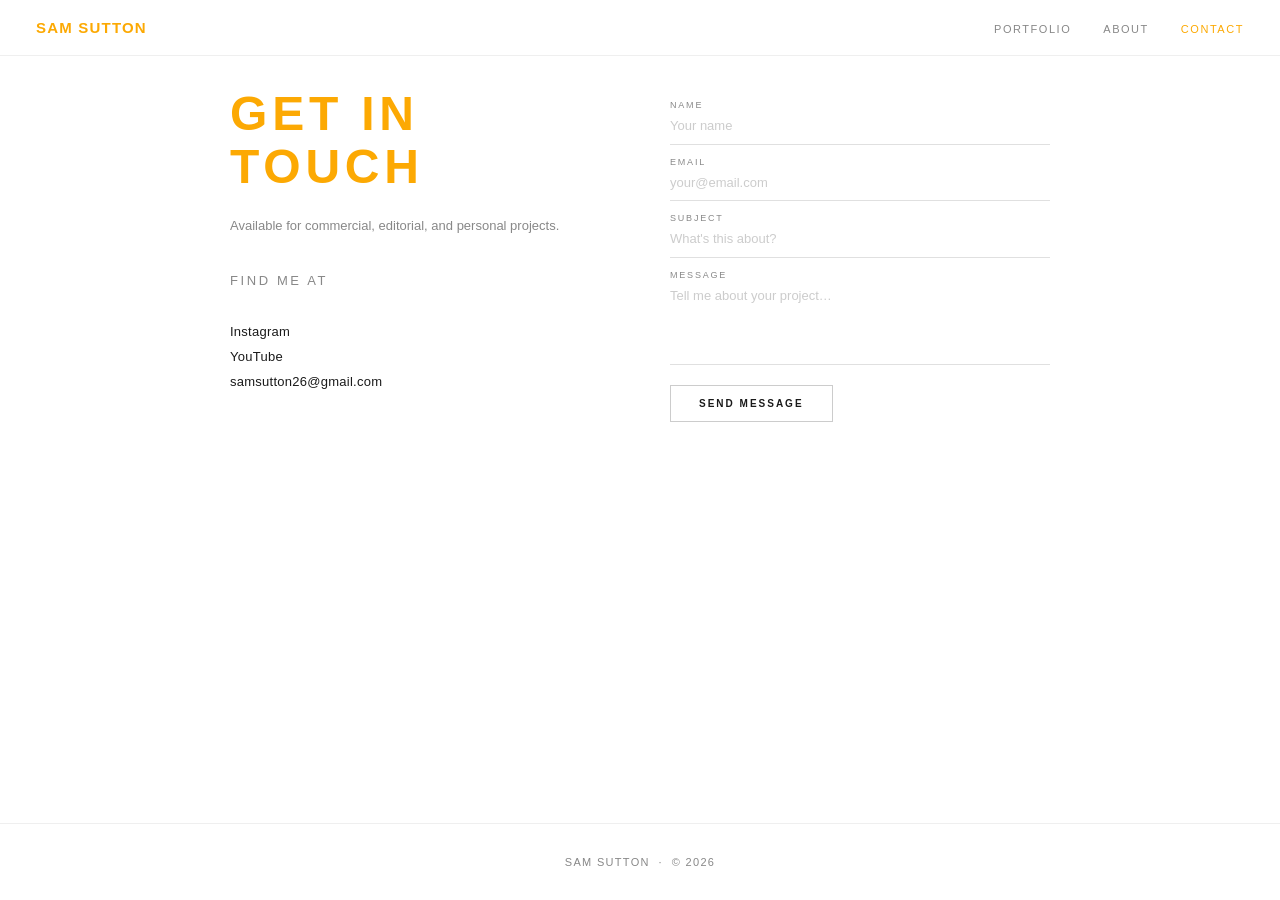
==== contact.html @ 03d70eee "Add files via upload" ====
<!DOCTYPE html>
<html lang="en">
<head>
  <meta charset="UTF-8">
  <meta name="viewport" content="width=device-width, initial-scale=1.0">
  <title>Contact — Sam Sutton</title>
  <link rel="stylesheet" href="shared.css">
  <style>
    /* Full viewport layout — everything fits without scrolling */
    .contact-page {
      min-height: 100vh;
      display: flex;
      flex-direction: column;
    }

    .contact-wrap {
      flex: 1;
      display: grid;
      grid-template-columns: 1fr 1fr;
      max-width: 900px;
      width: 100%;
      margin: 0 auto;
      padding: calc(var(--nav-h) + 32px) 40px 32px;
      gap: 60px;
      align-items: start;
    }

    /* Left column — heading + social */
    .contact-left h1 {
      font-size: clamp(28px, 4vw, 48px);
      letter-spacing: 0.1em;
      text-transform: uppercase;
      line-height: 1.1;
      margin-bottom: 20px;
    }

    .contact-left p {
      font-size: 13px;
      line-height: 1.8;
      color: var(--text-dim);
      margin-bottom: 32px;
    }

    .contact-links { display: flex; flex-direction: column; gap: 10px; }
    .contact-links a {
      font-size: 13px;
      color: var(--text);
      text-decoration: none;
      transition: color 0.2s;
      letter-spacing: 0.02em;
    }
    .contact-links a:hover { color: var(--gold); }

    .contact-links-label {
      font-size: 9px;
      letter-spacing: 0.2em;
      text-transform: uppercase;
      color: var(--text-dim);
      margin-bottom: 12px;
    }

    /* Right column — form */
    .contact-right {}

    .field {
      display: flex;
      flex-direction: column;
      border-bottom: 1px solid #e0e0e0;
      padding: 12px 0 8px;
    }

    .field label {
      font-size: 9px;
      letter-spacing: 0.2em;
      text-transform: uppercase;
      color: var(--text-dim);
      margin-bottom: 6px;
    }

    .field input,
    .field textarea {
      background: transparent;
      border: none;
      outline: none;
      color: var(--text);
      font-family: Arial, sans-serif;
      font-size: 13px;
      line-height: 1.5;
      resize: none;
      width: 100%;
    }

    .field input::placeholder,
    .field textarea::placeholder { color: #ccc; }

    .field textarea { min-height: 70px; }

    .submit-btn {
      margin-top: 20px;
      background: none;
      border: 1px solid #ccc;
      color: var(--text);
      font-family: Arial, sans-serif;
      font-size: 10px;
      font-weight: 700;
      letter-spacing: 0.2em;
      text-transform: uppercase;
      padding: 12px 28px;
      cursor: pointer;
      transition: all 0.2s;
    }
    .submit-btn:hover {
      background: var(--gold);
      border-color: var(--gold);
      color: #fff;
    }

    @media (max-width: 680px) {
      .contact-wrap {
        grid-template-columns: 1fr;
        gap: 32px;
        padding: calc(var(--nav-h) + 24px) 24px 32px;
      }
    }
  </style>
</head>
<body>

  <nav>
    <a href="index.html" class="nav-logo">Sam Sutton</a>
    <ul class="nav-links">
      <li><a href="portfolio.html">Portfolio</a></li>
      <li><a href="about.html">About</a></li>
      <li><a href="contact.html" class="active">Contact</a></li>
    </ul>
    <button class="hamburger" aria-label="Menu" onclick="toggleMenu()">
      <span></span><span></span><span></span>
    </button>
  </nav>

  <div class="mobile-menu" id="mobileMenu">
    <a href="portfolio.html" onclick="toggleMenu()">Portfolio</a>
    <a href="about.html" onclick="toggleMenu()">About</a>
    <a href="contact.html" onclick="toggleMenu()">Contact</a>
  </div>

  <div class="contact-page">
    <div class="contact-wrap">

      <!-- Left: heading + links -->
      <div class="contact-left">
        <h1>Get in<br>touch</h1>
        <p>Available for commercial, editorial, and personal projects.</p>

        <p class="contact-links-label">Find me at</p>
        <div class="contact-links">
          <a href="https://instagram.com/YOUR_HANDLE" target="_blank" rel="noopener">Instagram</a>
          <a href="https://youtube.com/YOUR_CHANNEL" target="_blank" rel="noopener">YouTube</a>
          <a href="mailto:samsutton26@gmail.com">samsutton26@gmail.com</a>
        </div>
      </div>

      <!-- Right: form -->
      <div class="contact-right">
        <!--
          CONTACT FORM SETUP (free):
          1. Go to https://formspree.io and sign up
          2. Create a new form — you get an ID like "xabc1234"
          3. Replace YOUR_FORMSPREE_ID below with that ID
        -->
        <form action="https://formspree.io/f/YOUR_FORMSPREE_ID" method="POST" onsubmit="handleSubmit(event)">

          <div class="field">
            <label for="name">Name</label>
            <input type="text" id="name" name="name" placeholder="Your name" required>
          </div>

          <div class="field">
            <label for="email">Email</label>
            <input type="email" id="email" name="email" placeholder="your@email.com" required>
          </div>

          <div class="field">
            <label for="subject">Subject</label>
            <input type="text" id="subject" name="subject" placeholder="What's this about?">
          </div>

          <div class="field">
            <label for="message">Message</label>
            <textarea id="message" name="message" placeholder="Tell me about your project…" required></textarea>
          </div>

          <button type="submit" class="submit-btn" id="submitBtn">Send message</button>
        </form>
      </div>

    </div>

    <footer>
      <p>Sam Sutton &nbsp;·&nbsp; &copy; 2026</p>
    </footer>
  </div>

  <script>
    function toggleMenu() {
      document.getElementById('mobileMenu').classList.toggle('open');
      document.querySelector('.hamburger').classList.toggle('open');
    }

    function handleSubmit(e) {
      if (document.querySelector('form').action.includes('YOUR_FORMSPREE_ID')) {
        e.preventDefault();
        alert('Set up Formspree to enable this form.\nSee the comment in contact.html for instructions.');
        return;
      }
      const btn = document.getElementById('submitBtn');
      btn.textContent = 'Sending…';
      btn.disabled = true;
    }
  </script>

</body>
</html>
---- shared.css ----
/* shared.css */
*, *::before, *::after { box-sizing: border-box; margin: 0; padding: 0; }

:root {
  --bg: #ffffff;
  --text: #1a1a1a;
  --text-dim: #888888;
  --gold: hsl(40, 98%, 50%);
  --nav-h: 56px;
}

html { background: var(--bg); color: var(--text); }
body { font-family: Arial, sans-serif; font-weight: 400; background: var(--bg); min-height: 100vh; }

/* ── NAV ── */
nav {
  position: fixed;
  top: 0; left: 0; right: 0;
  z-index: 100;
  height: var(--nav-h);
  display: flex;
  align-items: center;
  justify-content: space-between;
  padding: 0 36px;
  background: rgba(255,255,255,0.97);
  border-bottom: 1px solid #efefef;
}

.nav-logo {
  font-family: Arial, sans-serif;
  font-size: 15px;
  font-weight: 700;
  letter-spacing: 0.08em;
  color: var(--gold);
  text-decoration: none;
  text-transform: uppercase;
}

.nav-links { display: flex; gap: 32px; list-style: none; }

.nav-links a {
  font-family: Arial, sans-serif;
  font-size: 11px;
  font-weight: 400;
  letter-spacing: 0.14em;
  text-transform: uppercase;
  color: var(--text-dim);
  text-decoration: none;
  transition: color 0.2s;
}

.nav-links a:hover,
.nav-links a.active { color: var(--gold); }

/* hamburger */
.hamburger {
  display: none;
  flex-direction: column;
  gap: 5px;
  cursor: pointer;
  background: none;
  border: none;
  padding: 4px;
}
.hamburger span { display: block; width: 22px; height: 1px; background: var(--text); transition: transform 0.3s, opacity 0.3s; }
.hamburger.open span:nth-child(1) { transform: translateY(6px) rotate(45deg); }
.hamburger.open span:nth-child(2) { opacity: 0; }
.hamburger.open span:nth-child(3) { transform: translateY(-6px) rotate(-45deg); }

.mobile-menu {
  display: none;
  position: fixed;
  inset: 0;
  background: #fff;
  z-index: 99;
  flex-direction: column;
  align-items: center;
  justify-content: center;
  gap: 36px;
}
.mobile-menu.open { display: flex; }
.mobile-menu a {
  font-family: Arial, sans-serif;
  font-size: 22px;
  font-weight: 700;
  letter-spacing: 0.1em;
  color: var(--text);
  text-decoration: none;
  text-transform: uppercase;
}
.mobile-menu a:hover { color: var(--gold); }

/* ── PAGE WRAPPER ── */
.page-content {
  padding-top: var(--nav-h);
}

/* ── H1 headings ── */
h1 {
  font-family: Arial, sans-serif;
  color: var(--gold);
  font-weight: 700;
}

/* ── FOOTER ── */
footer {
  padding: 32px 36px;
  text-align: center;
  border-top: 1px solid #efefef;
  margin-top: 60px;
}
footer p {
  font-size: 11px;
  letter-spacing: 0.12em;
  color: var(--text-dim);
  text-transform: uppercase;
}
footer a { color: var(--text-dim); text-decoration: none; }

@media (max-width: 768px) {
  .nav-links { display: none; }
  .hamburger { display: flex; }
}
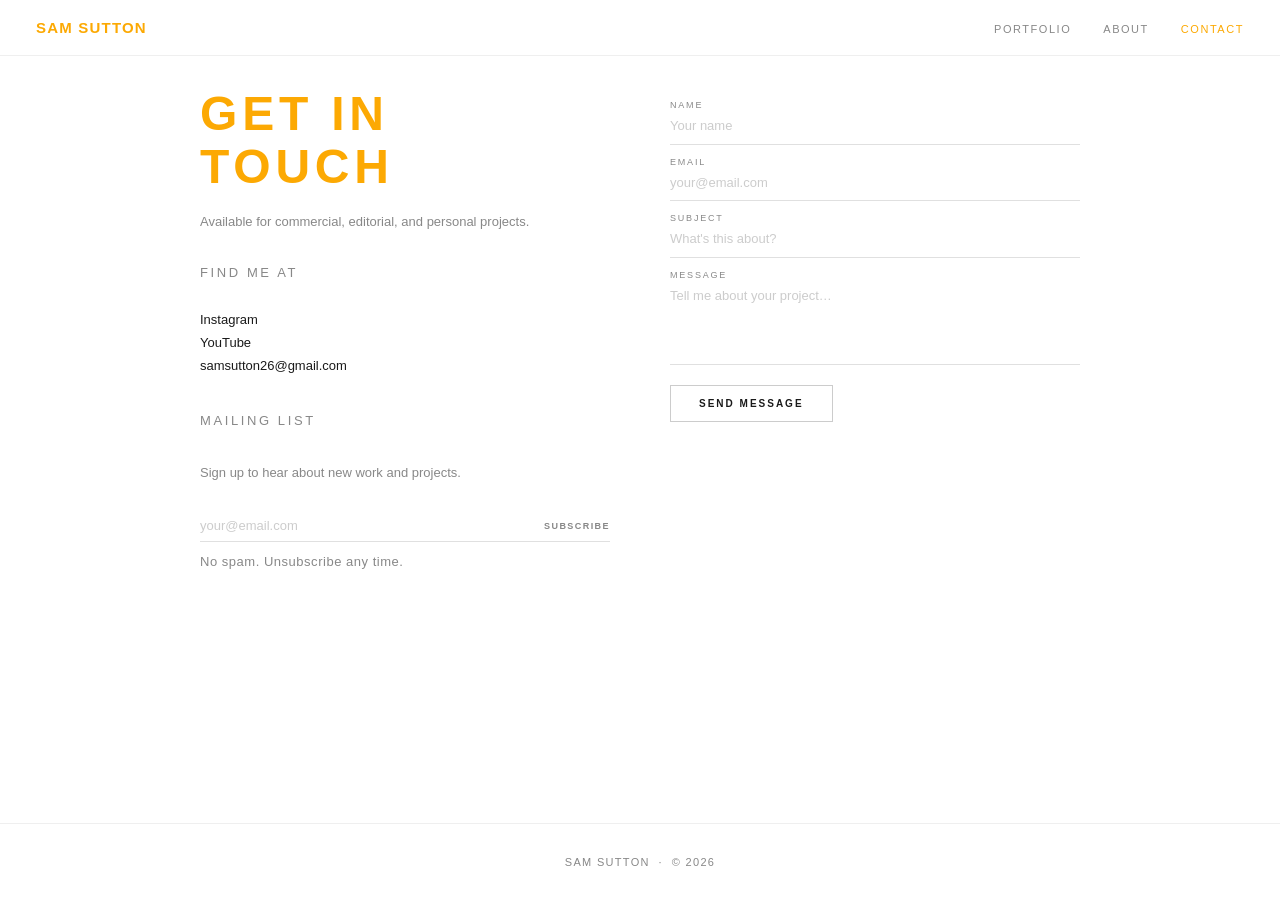
==== commit b1b8f5bb: "Add files via upload" ====
--- a/contact.html
+++ b/contact.html
@@ -6,7 +6,6 @@
   <title>Contact — Sam Sutton</title>
   <link rel="stylesheet" href="shared.css">
   <style>
-    /* Full viewport layout — everything fits without scrolling */
     .contact-page {
       min-height: 100vh;
       display: flex;
@@ -17,7 +16,7 @@
       flex: 1;
       display: grid;
       grid-template-columns: 1fr 1fr;
-      max-width: 900px;
+      max-width: 960px;
       width: 100%;
       margin: 0 auto;
       padding: calc(var(--nav-h) + 32px) 40px 32px;
@@ -25,43 +24,103 @@
       align-items: start;
     }
 
-    /* Left column — heading + social */
+    /* Left column */
     .contact-left h1 {
       font-size: clamp(28px, 4vw, 48px);
       letter-spacing: 0.1em;
       text-transform: uppercase;
       line-height: 1.1;
-      margin-bottom: 20px;
+      margin-bottom: 16px;
     }
 
     .contact-left p {
       font-size: 13px;
       line-height: 1.8;
       color: var(--text-dim);
-      margin-bottom: 32px;
-    }
-
-    .contact-links { display: flex; flex-direction: column; gap: 10px; }
+      margin-bottom: 28px;
+    }
+
+    .contact-links-label {
+      font-size: 9px;
+      letter-spacing: 0.2em;
+      text-transform: uppercase;
+      color: var(--text-dim);
+      margin-bottom: 10px;
+    }
+
+    .contact-links {
+      display: flex;
+      flex-direction: column;
+      gap: 8px;
+      margin-bottom: 36px;
+    }
     .contact-links a {
       font-size: 13px;
       color: var(--text);
       text-decoration: none;
       transition: color 0.2s;
-      letter-spacing: 0.02em;
     }
     .contact-links a:hover { color: var(--gold); }
 
-    .contact-links-label {
+    /* Mailing list */
+    .mailing-label {
       font-size: 9px;
       letter-spacing: 0.2em;
       text-transform: uppercase;
       color: var(--text-dim);
-      margin-bottom: 12px;
-    }
-
-    /* Right column — form */
-    .contact-right {}
-
+      margin-bottom: 10px;
+    }
+
+    .mailing-intro {
+      font-size: 12px;
+      color: var(--text-dim);
+      line-height: 1.7;
+      margin-bottom: 14px;
+    }
+
+    .mailing-form {
+      display: flex;
+      gap: 0;
+      border-bottom: 1px solid #e0e0e0;
+      padding-bottom: 2px;
+    }
+
+    .mailing-form input[type="email"] {
+      flex: 1;
+      background: transparent;
+      border: none;
+      outline: none;
+      font-family: Arial, sans-serif;
+      font-size: 13px;
+      color: var(--text);
+      padding: 6px 0;
+    }
+    .mailing-form input[type="email"]::placeholder { color: #ccc; }
+
+    .mailing-form button {
+      background: none;
+      border: none;
+      font-family: Arial, sans-serif;
+      font-size: 9px;
+      font-weight: 700;
+      letter-spacing: 0.16em;
+      text-transform: uppercase;
+      color: var(--text-dim);
+      cursor: pointer;
+      padding: 6px 0 6px 12px;
+      transition: color 0.2s;
+      white-space: nowrap;
+    }
+    .mailing-form button:hover { color: var(--gold); }
+
+    .mailing-note {
+      font-size: 10px;
+      color: #bbb;
+      margin-top: 8px;
+      letter-spacing: 0.04em;
+    }
+
+    /* Right column — contact form */
     .field {
       display: flex;
       flex-direction: column;
@@ -89,10 +148,8 @@
       resize: none;
       width: 100%;
     }
-
     .field input::placeholder,
     .field textarea::placeholder { color: #ccc; }
-
     .field textarea { min-height: 70px; }
 
     .submit-btn {
@@ -147,7 +204,7 @@
   <div class="contact-page">
     <div class="contact-wrap">
 
-      <!-- Left: heading + links -->
+      <!-- Left: links + mailing list -->
       <div class="contact-left">
         <h1>Get in<br>touch</h1>
         <p>Available for commercial, editorial, and personal projects.</p>
@@ -158,38 +215,82 @@
           <a href="https://youtube.com/YOUR_CHANNEL" target="_blank" rel="noopener">YouTube</a>
           <a href="mailto:samsutton26@gmail.com">samsutton26@gmail.com</a>
         </div>
+
+        <!-- MAILING LIST -->
+        <p class="mailing-label">Mailing list</p>
+        <p class="mailing-intro">Sign up to hear about new work and projects.</p>
+
+        <!--
+          ═══════════════════════════════════════════════════
+          MAILCHIMP SETUP (free, up to 500 subscribers):
+
+          1. Go to mailchimp.com and create a free account
+          2. Go to Audience → Signup forms → Embedded forms
+          3. Click "Condensed" form style
+          4. Copy ONLY the action URL from the form code —
+             it looks like:
+             https://xxxxx.us1.list-manage.com/subscribe/post?u=XXXX&id=XXXX
+          5. Paste that URL as the value of the form's
+             action attribute below, replacing YOUR_MAILCHIMP_URL
+          6. Leave everything else as-is
+
+          Mailchimp handles confirmation emails, unsubscribes,
+          and GDPR compliance automatically.
+          ═══════════════════════════════════════════════════
+        -->
+        <form
+          class="mailing-form"
+          action="YOUR_MAILCHIMP_URL"
+          method="post"
+          target="_blank"
+          onsubmit="return validateMailingForm(this)"
+        >
+          <!-- Mailchimp requires this hidden field -->
+          <input type="hidden" name="tags" value="website-signup">
+          <!-- Anti-bot honeypot — leave blank -->
+          <div style="position:absolute;left:-5000px" aria-hidden="true">
+            <input type="text" name="b_placeholder" tabindex="-1" value="">
+          </div>
+          <input
+            type="email"
+            name="EMAIL"
+            placeholder="your@email.com"
+            required
+          >
+          <button type="submit">Subscribe</button>
+        </form>
+        <p class="mailing-note">No spam. Unsubscribe any time.</p>
       </div>
 
-      <!-- Right: form -->
+      <!-- Right: contact form -->
       <div class="contact-right">
         <!--
-          CONTACT FORM SETUP (free):
-          1. Go to https://formspree.io and sign up
-          2. Create a new form — you get an ID like "xabc1234"
-          3. Replace YOUR_FORMSPREE_ID below with that ID
+          FORMSPREE SETUP:
+          1. Go to formspree.io and sign up (free)
+          2. Create a new form — copy your ID (e.g. xabc1234)
+          3. Replace YOUR_FORMSPREE_ID below
         -->
-        <form action="https://formspree.io/f/YOUR_FORMSPREE_ID" method="POST" onsubmit="handleSubmit(event)">
-
+        <form
+          action="https://formspree.io/f/YOUR_FORMSPREE_ID"
+          method="POST"
+          onsubmit="handleSubmit(event)"
+        >
           <div class="field">
             <label for="name">Name</label>
             <input type="text" id="name" name="name" placeholder="Your name" required>
           </div>
-
           <div class="field">
             <label for="email">Email</label>
             <input type="email" id="email" name="email" placeholder="your@email.com" required>
           </div>
-
           <div class="field">
             <label for="subject">Subject</label>
             <input type="text" id="subject" name="subject" placeholder="What's this about?">
           </div>
-
           <div class="field">
             <label for="message">Message</label>
             <textarea id="message" name="message" placeholder="Tell me about your project…" required></textarea>
           </div>
-
           <button type="submit" class="submit-btn" id="submitBtn">Send message</button>
         </form>
       </div>
@@ -208,15 +309,23 @@
     }
 
     function handleSubmit(e) {
-      if (document.querySelector('form').action.includes('YOUR_FORMSPREE_ID')) {
+      if (document.querySelector('form[action*="YOUR_FORMSPREE_ID"]')) {
         e.preventDefault();
-        alert('Set up Formspree to enable this form.\nSee the comment in contact.html for instructions.');
+        alert('Set up Formspree first.\nSee the comment in contact.html.');
         return;
       }
       const btn = document.getElementById('submitBtn');
       btn.textContent = 'Sending…';
       btn.disabled = true;
     }
+
+    function validateMailingForm(form) {
+      if (form.action === 'YOUR_MAILCHIMP_URL') {
+        alert('Set up Mailchimp first.\nSee the comment in contact.html.');
+        return false;
+      }
+      return true;
+    }
   </script>
 
 </body>
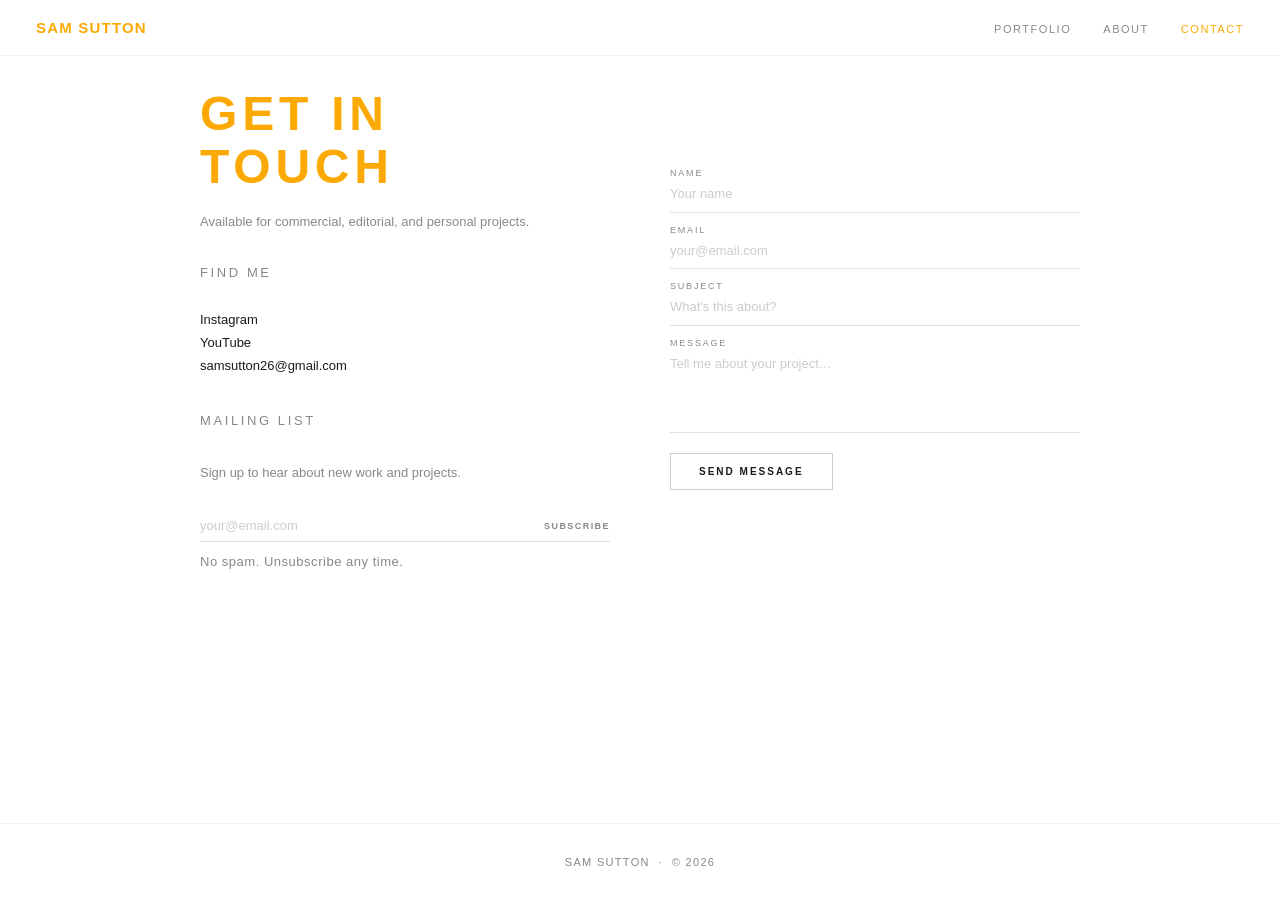
==== commit c4d6bf3d: "Add files via upload" ====
--- a/contact.html
+++ b/contact.html
@@ -121,6 +121,10 @@
     }
 
     /* Right column — contact form */
+    .contact-right {
+      padding-top: calc(clamp(28px, 4vw, 48px) + 20px);
+    }
+
     .field {
       display: flex;
       flex-direction: column;
@@ -209,7 +213,7 @@
         <h1>Get in<br>touch</h1>
         <p>Available for commercial, editorial, and personal projects.</p>
 
-        <p class="contact-links-label">Find me at</p>
+        <p class="contact-links-label">Find me</p>
         <div class="contact-links">
           <a href="https://instagram.com/YOUR_HANDLE" target="_blank" rel="noopener">Instagram</a>
           <a href="https://youtube.com/YOUR_CHANNEL" target="_blank" rel="noopener">YouTube</a>
@@ -240,7 +244,7 @@
         -->
         <form
           class="mailing-form"
-          action="YOUR_MAILCHIMP_URL"
+          action="https://theclimbingacademy.us14.list-manage.com/subscribe/post?u=10851cb4709883c4c19244ca7&amp;id=75c54fc6c9&amp;f_id=0063c2e1f0"
           method="post"
           target="_blank"
           onsubmit="return validateMailingForm(this)"
@@ -249,7 +253,7 @@
           <input type="hidden" name="tags" value="website-signup">
           <!-- Anti-bot honeypot — leave blank -->
           <div style="position:absolute;left:-5000px" aria-hidden="true">
-            <input type="text" name="b_placeholder" tabindex="-1" value="">
+            <input type="text" name="b_10851cb4709883c4c19244ca7_75c54fc6c9" tabindex="-1" value="">
           </div>
           <input
             type="email"
@@ -320,10 +324,6 @@
     }
 
     function validateMailingForm(form) {
-      if (form.action === 'YOUR_MAILCHIMP_URL') {
-        alert('Set up Mailchimp first.\nSee the comment in contact.html.');
-        return false;
-      }
       return true;
     }
   </script>
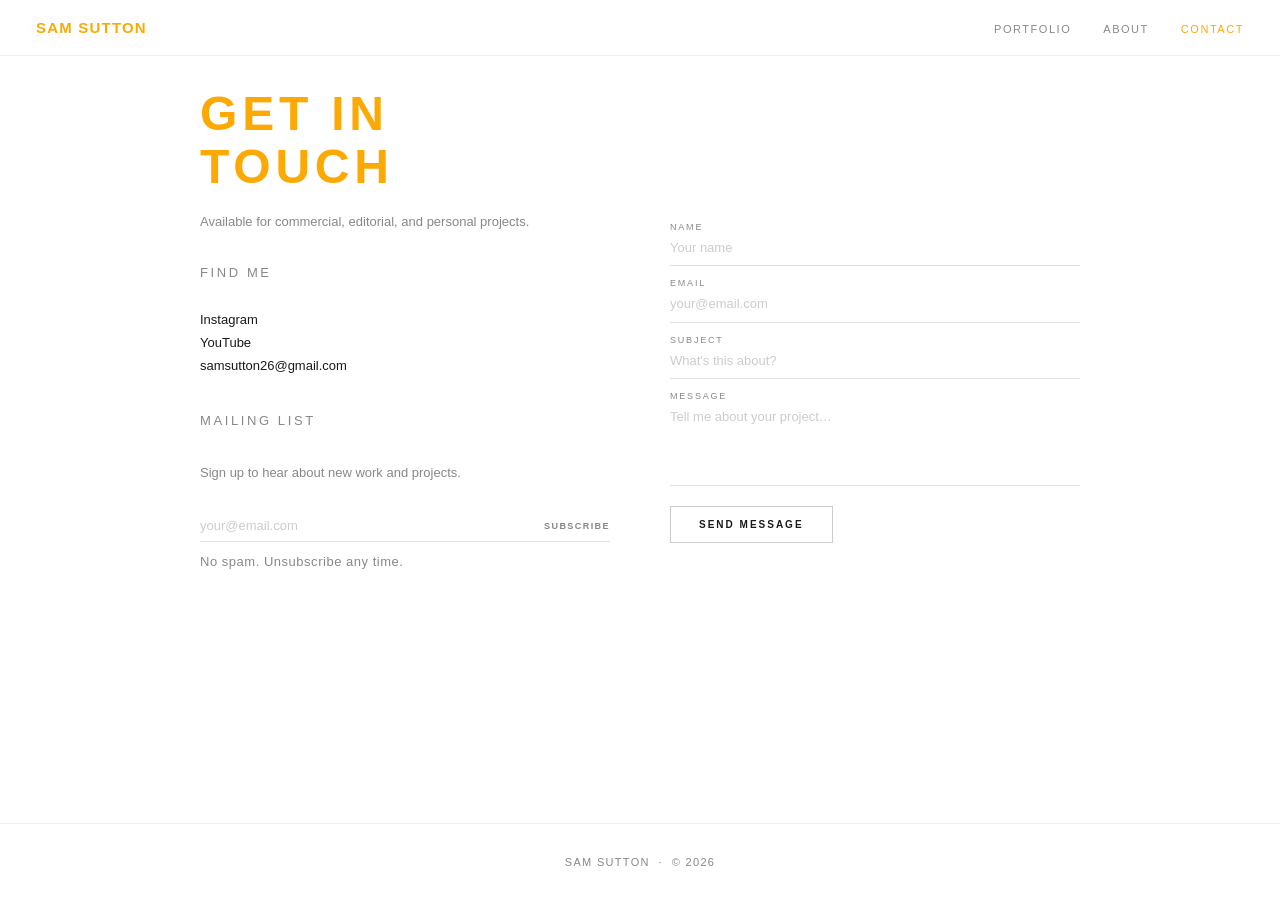
==== commit 062d326b: "Add files via upload" ====
--- a/contact.html
+++ b/contact.html
@@ -122,7 +122,8 @@
 
     /* Right column — contact form */
     .contact-right {
-      padding-top: calc(clamp(28px, 4vw, 48px) + 20px);
+      /* 2 lines of h1 × line-height 1.1 + margin-bottom 16px */
+      padding-top: calc(clamp(28px, 4vw, 48px) * 2 * 1.1 + 16px);
     }
 
     .field {
@@ -244,7 +245,7 @@
         -->
         <form
           class="mailing-form"
-          action="https://theclimbingacademy.us14.list-manage.com/subscribe/post?u=10851cb4709883c4c19244ca7&amp;id=75c54fc6c9&amp;f_id=0063c2e1f0"
+          action="https://gmail.us12.list-manage.com/subscribe/post?u=e2b309f7684e793ddce90c97b&amp;id=cd704341f5&amp;f_id=00a583e1f0"
           method="post"
           target="_blank"
           onsubmit="return validateMailingForm(this)"
@@ -253,7 +254,7 @@
           <input type="hidden" name="tags" value="website-signup">
           <!-- Anti-bot honeypot — leave blank -->
           <div style="position:absolute;left:-5000px" aria-hidden="true">
-            <input type="text" name="b_10851cb4709883c4c19244ca7_75c54fc6c9" tabindex="-1" value="">
+            <input type="text" name="b_e2b309f7684e793ddce90c97b_cd704341f5" tabindex="-1" value="">
           </div>
           <input
             type="email"
